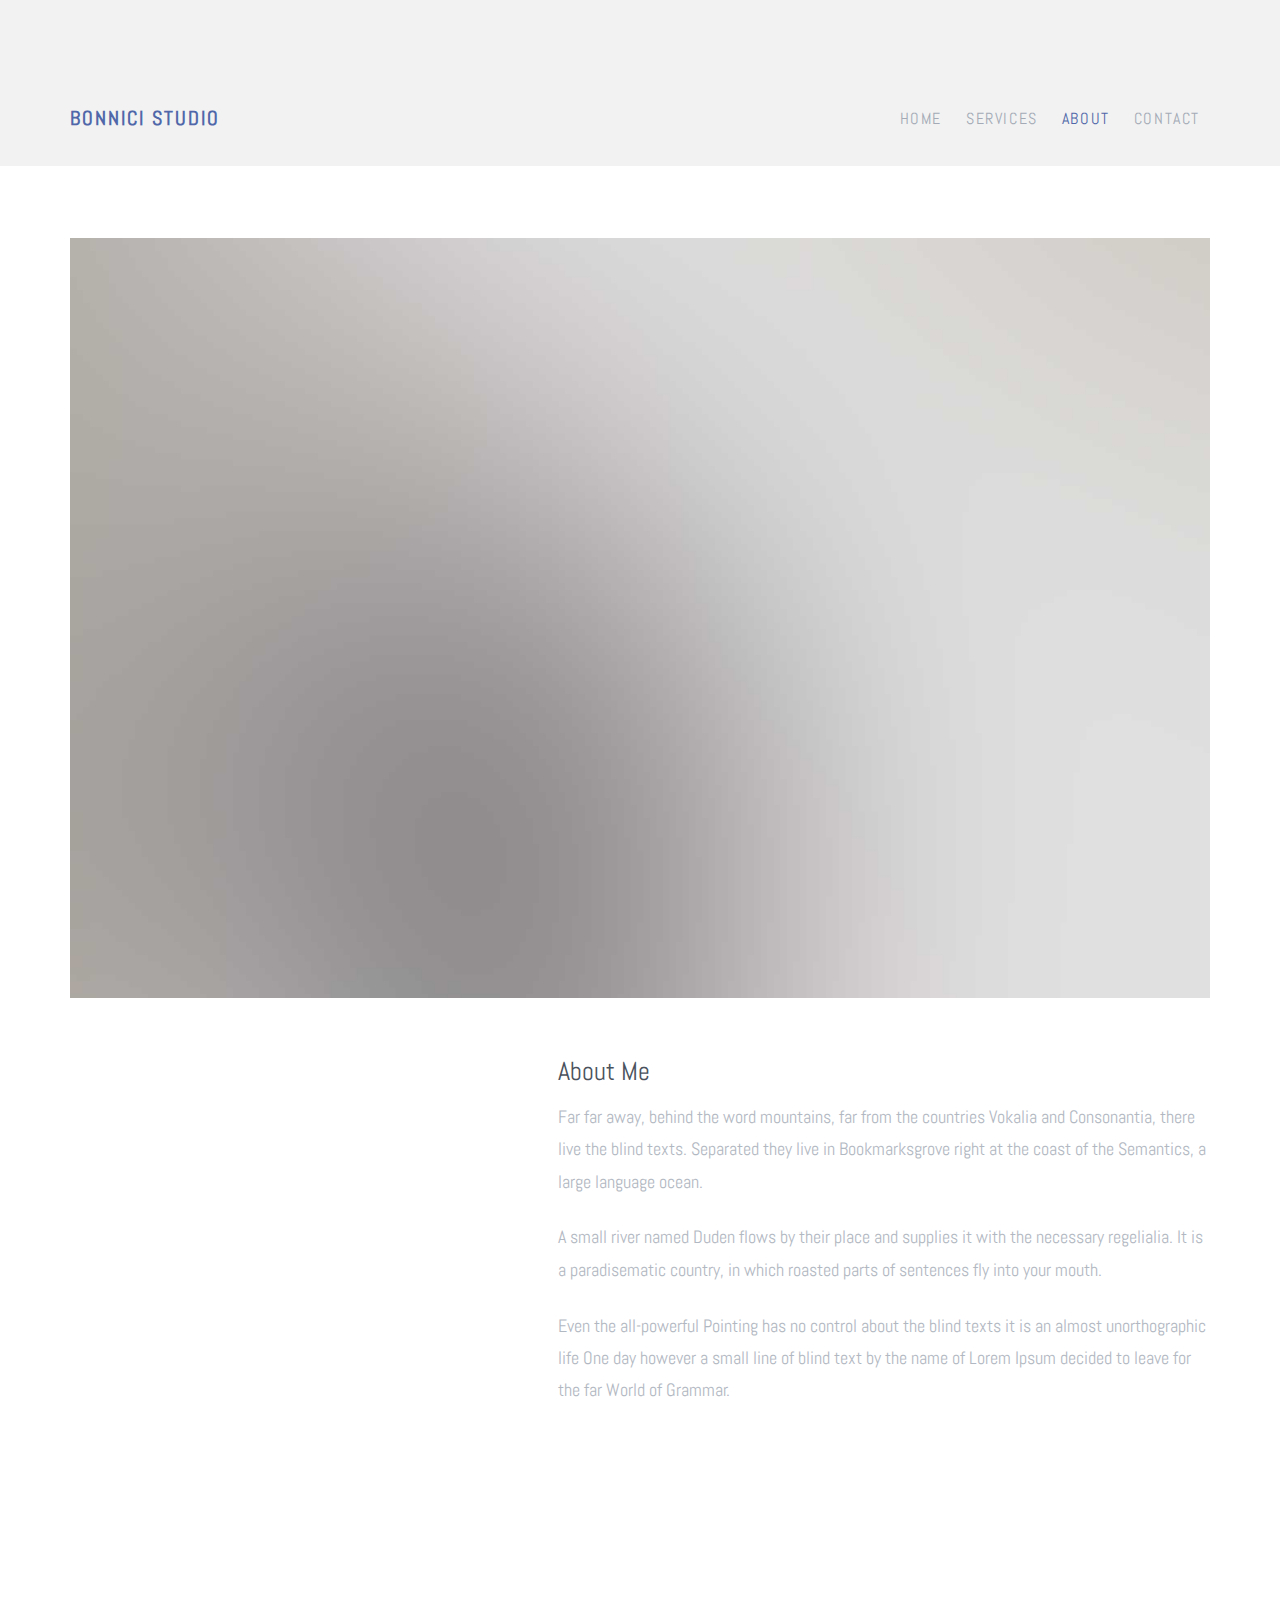
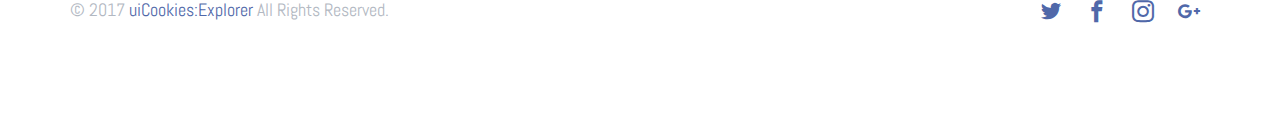
==== about.html @ a1212c3a "font" ====
<!DOCTYPE html>
<html lang="en">
  <head>
    <meta charset="utf-8">
    <meta name="viewport" content="width=device-width, initial-scale=1">
    <title>Bonnici Studio - About</title>
    <meta name="description" content="Graphic Design">
    <meta name="keywords" content="free website templates, free bootstrap themes, free template, free bootstrap, free website template">
    
    <link href="https://fonts.googleapis.com/css?family=Forum" rel="stylesheet">
    <link href="https://fonts.googleapis.com/css?family=Abel" rel="stylesheet">
    <link rel="stylesheet" href="css/styles-merged.css">
    <link rel="stylesheet" href="css/style.min.css">
    <link rel="stylesheet" href="css/custom.css">

    <!--[if lt IE 9]>
      <script src="js/vendor/html5shiv.min.js"></script>
      <script src="js/vendor/respond.min.js"></script>
    <![endif]-->
  </head>
  <body>

  <!-- START: header -->
  
  <div class="probootstrap-loader"></div>

  <header role="banner" class="probootstrap-header">
    <div class="container">
        <a href="index.html" class="probootstrap-logo">Bonnici Studio</span></a>
        
        <a href="#" class="probootstrap-burger-menu visible-xs" ><i>Menu</i></a>
        <div class="mobile-menu-overlay"></div>

        <nav role="navigation" class="probootstrap-nav hidden-xs">
          <ul class="probootstrap-main-nav">
            <li><a href="index.html">Home</a></li>
            <li><a href="services.html">Services</a></li>
            <li class="active"><a href="about.html">About</a></li>
            <li><a href="contact.html">Contact</a></li>
          </ul>
          <div class="extra-text visible-xs"> 
            <a href="#" class="probootstrap-burger-menu"><i>Menu</i></a>
            <h5>Address</h5>
            <p>Brisbane, Australia</p>
            <h5>Connect</h5>
            <ul class="social-buttons">
              <li><a href="#"><i class="icon-facebook2"></i></a></li>
              <li><a href="#"><i class="icon-instagram2"></i></a></li>
            </ul>
          </div>
        </nav>
    </div>
  </header>
  <!-- END: header -->

  <section class="probootstrap-section">
    <div class="container">
      <div class="row">
        <div class="col-md-12">
          <p><img src="img/img_8.jpg" class="img-responsive" alt="Free Bootstrap Template by uicookies.com"></p>
        </div>
      </div>
      <div class="row">
        <div class="col-md-7 col-md-push-5">
          <h2>About Me</h2>
          <p>Far far away, behind the word mountains, far from the countries Vokalia and Consonantia, there live the blind texts. Separated they live in Bookmarksgrove right at the coast of the Semantics, a large language ocean.</p>
          <p>A small river named Duden flows by their place and supplies it with the necessary regelialia. It is a paradisematic country, in which roasted parts of sentences fly into your mouth.</p>
          <p>Even the all-powerful Pointing has no control about the blind texts it is an almost unorthographic life One day however a small line of blind text by the name of Lorem Ipsum decided to leave for the far World of Grammar.</p>
        </div>
      </div>
    </div>
  </section>
  <!-- END section -->

  <footer class="probootstrap-footer" role="contentinfo">
    <div class="container">
      <div class="row">
        <div class="col-md-12">
          <p class="probootstrap-copyright">&copy; 2017 <a href="https://uicookies.com/">uiCookies:Explorer</a> All Rights Reserved.</p>
          <ul class="probootstrap-social">
            <li><a href="#"><i class="icon-twitter"></i></a></li>
            <li><a href="#"><i class="icon-facebook2"></i></a></li>
            <li><a href="#"><i class="icon-instagram2"></i></a></li>
            <li><a href="#"><i class="icon-google-plus"></i></a></li>
          </ul>
        </div>
      </div>
    </div>
  </footer>

  <div class="gototop js-top">
    <a href="#" class="js-gotop"><i class="icon-chevron-thin-up"></i></a>
  </div>
  

  <script src="js/scripts.min.js"></script>
  <script src="js/main.min.js"></script>
  <script src="js/custom.js"></script>
  </body>
</html>
---- css/style.min.css ----
/*!==============================
 * Theme Name: Explorer
 * Theme URL: https://probootstrap.com/explorer-free-photography-website-template-using-bootstrap
 * Version: 1.0
 * Author: ProBootstrap.com
 * Author URL: https://probootstrap.com
 * License: Released for free under the Creative Commons Attribution 3.0 license (probootstrap.com/license)
 */.probootstrap-logo,body{font-family:Abel,sans-serif}.btn,.probootstrap-footer-widget .heading,.probootstrap-logo,.probootstrap-main-nav li a{letter-spacing:.1em;text-transform:uppercase}@font-face{font-family:icomoon;src:url(../fonts/icomoon/icomoon.eot?1z9v6x);src:url(../fonts/icomoon/icomoon.eot?1z9v6x#iefix) format("embedded-opentype"),url(../fonts/icomoon/icomoon.ttf?1z9v6x) format("truetype"),url(../fonts/icomoon/icomoon.woff?1z9v6x) format("woff"),url(../fonts/icomoon/icomoon.svg?1z9v6x#icomoon) format("svg");font-weight:400;font-style:normal}html{overflow-x:hidden;font-size:1em}body{background:#fff;font-size:18px;line-height:1.8;font-weight:300;color:#b2b8c2}::selection{background:#5068A9;color:#fff}::-moz-selection{background:#5068A9;color:#fff}.page-title h1,.probootstrap-card .probootstrap-card-text .probootstrap-card-heading,.probootstrap-panel .panel .panel-title,.section-heading h2,.service .heading,.service.left-icon h3,h1,h2,h3,h4{margin:1.414em 0 .5em;line-height:1.2;font-weight:300;color:#4a525d}.page-title h1,h1{margin-top:0;font-size:1.602em}.section-heading h2,h2{font-size:1.424em}.probootstrap-card .probootstrap-card-text .probootstrap-card-heading,.service .heading,.service.left-icon h3,h3{font-size:1.266em}.probootstrap-panel .panel .panel-title,h4{font-size:1.125em}.font_small,small{font-size:.889em}figure,ol,p,ul{margin-bottom:1.3em}a{-webkit-transition:.3s all;transition:.3s all;color:#5068A9}a:focus,a:hover{color:#485d98;text-decoration:none!important}.probootstrap-header{padding-top:100px;padding-bottom:30px;width:100%;z-index:12;position:relative;background:#F2F2F2;top:0}.probootstrap-logo{float:left;color:#5068A9;padding-left:0;font-size:20px;display:block;font-weight:900}.probootstrap-logo:active,.probootstrap-logo:focus,.probootstrap-logo:hover{color:#5068A9}@media screen and (max-width:768px){.probootstrap-header{padding-top:30px;padding-bottom:30px}.probootstrap-logo{padding-left:0}}.probootstrap-nav{float:right;margin:2px 0 0}.probootstrap-mobile-menu-active .probootstrap-nav{text-align:left;position:fixed;display:block!important;overflow-y:auto;top:0;right:0;bottom:0;z-index:1100;height:100vh;width:300px;background:#000;padding:40px;-webkit-transition:.3s all ease-out;transition:.3s all ease-out;-webkit-transform:translateX(300px);transform:translateX(300px)}.probootstrap-mobile-menu-active .probootstrap-nav .extra-text{display:block;float:left;clear:both;margin-top:30px;font-size:16px;color:rgba(255,255,255,.5)}.probootstrap-mobile-menu-active .probootstrap-nav .extra-text .social-buttons{padding:0;margin:0 0 20px}.probootstrap-mobile-menu-active .probootstrap-nav .extra-text .social-buttons li{display:inline-block;zoom:1;padding:0;margin:0}.probootstrap-mobile-menu-active .probootstrap-nav .extra-text .social-buttons li a{color:#fff;padding:10px}.probootstrap-mobile-menu-active .probootstrap-nav .extra-text .social-buttons li:first-child a{padding-left:0}.probootstrap-mobile-menu-active .probootstrap-nav .extra-text h5{text-transform:uppercase;font-size:12px;font-weight:700;letter-spacing:.1em;color:#fff}.probootstrap-mobile-menu-active.show .probootstrap-nav{-webkit-transform:translateX(0);transform:translateX(0)}.probootstrap-main-nav{margin:0;padding:0}.probootstrap-mobile-menu-active .probootstrap-main-nav{float:left;margin-top:40px;width:100%}.probootstrap-main-nav li{margin:0;padding:0 10px;list-style:none;display:inline;font-size:16px}.probootstrap-mobile-menu-active .probootstrap-main-nav li{margin-bottom:10px;padding-left:0;padding-right:0;display:block}.probootstrap-main-nav li a{font-weight:400;padding:10px 0;color:#a4abb6}.probootstrap-main-nav li a:hover{color:#8791a0}.probootstrap-mobile-menu-active.show .probootstrap-main-nav li a{color:#5068A9}.probootstrap-mobile-menu-active .probootstrap-main-nav li a{margin-bottom:10px;padding:5px 0;display:block}.probootstrap-mobile-menu-active .probootstrap-main-nav li a:hover{color:#fff}.probootstrap-main-nav li.active a,.probootstrap-main-nav li.active a:hover{color:#5068A9}.probootstrap-header-social li a,.probootstrap-mobile-menu-active .probootstrap-main-nav li.active a{color:#fff}.mobile-menu-overlay{z-index:1099;position:fixed;top:0;bottom:0;left:0;right:0;width:100vw;height:100vh;background:rgba(0,0,0,.3);opacity:0;visibility:hidden;-webkit-transition:.3s all ease-out;transition:.3s all ease-out}.probootstrap-hover-overlay:before,.probootstrap-hover-overlay:hover:before,.probootstrap-mobile-menu-active.show .mobile-menu-overlay{opacity:1;visibility:visible}.probootstrap-header-social{position:absolute;top:34px;right:60px}.probootstrap-header-social li{display:inline;list-style:none;margin-left:5px}.probootstrap-right-nav{position:absolute;top:3px;right:0;margin:0;padding:0}.probootstrap-right-nav li{padding:0;margin:0;display:inline-block;zoom:1;list-style:none}.probootstrap-right-nav li a{padding:0 10px}.probootstrap-burger-menu{display:inline-block;width:18px;height:18px;cursor:pointer;text-decoration:none}.probootstrap-burger-menu i{position:relative;display:inline-block;width:18px;height:2px;color:#a4abb6;font:700 14px/.4 Helvetica,arial;text-transform:uppercase;text-indent:-55px;background:#a4abb6;-webkit-transition:all .2s ease-out;transition:all .2s ease-out}.probootstrap-burger-menu i::after,.probootstrap-burger-menu i::before{content:'';width:18px;height:2px;background:#a4abb6;position:absolute;left:0;-webkit-transition:all .2s ease-out;transition:all .2s ease-out}.probootstrap-burger-menu i::before{top:-7px}.probootstrap-burger-menu i::after{bottom:-7px}.probootstrap-burger-menu:hover i::before{top:-10px}.probootstrap-burger-menu:hover i::after{bottom:-10px}.probootstrap-burger-menu.active i{background:0 0}.probootstrap-burger-menu.active i::before{top:0;-webkit-transform:rotateZ(45deg);transform:rotateZ(45deg)}.probootstrap-burger-menu.active i::after{bottom:0;-webkit-transform:rotateZ(-45deg);transform:rotateZ(-45deg)}.probootstrap-mobile-menu-active.show .probootstrap-burger-menu i{color:#fff;background:#000}.probootstrap-mobile-menu-active.show .probootstrap-burger-menu i::after,.probootstrap-mobile-menu-active.show .probootstrap-burger-menu i::before{background:#fff}.probootstrap-burger-menu{position:absolute;top:30px;right:20px}.btn{border:none;border-radius:4px;-webkit-transition:.3s all ease-in;transition:.3s all ease-in;padding:10px 15px}.btn.btn-sm{font-size:13px;padding:5px 20px}.btn.btn-lg{line-height:1.5;padding-top:20px;padding-bottom:20px}.btn.btn-primary{border:2px solid #5068A9;background:#5068A9;color:#fff}.btn.btn-primary:active,.btn.btn-primary:focus,.btn.btn-primary:hover{background:#5f76b3;color:#fff;border:2px solid #5f76b3}.btn.btn-primary:active,.btn.btn-primary:focus{outline:0;border:2px solid #5f76b3}.btn.btn-ghost{background:0 0;border:2px solid #5068A9;color:#5068A9}.btn.btn-ghost:hover{background:#5068A9;color:#fff;border:2px solid #5068A9}.btn.btn-ghost:active,.btn.btn-ghost:focus{outline:0;background:0 0;color:#5068A9;border:2px solid #5068A9}.btn.btn-ghost.btn-ghost-white{background:0 0;border:2px solid #fff;color:#fff}.btn.btn-ghost.btn-ghost-white:hover{background:#fff;color:#5068A9}.btn.btn-ghost.btn-ghost-white:active,.btn.btn-ghost.btn-ghost-white:focus{outline:0;background:#fff;color:#5068A9;border:2px solid #fff}.btn.btn-black,.btn.btn-black:active,.btn.btn-black:focus,.btn.btn-black:hover{background:#000;border:1px solid #000;color:#fff}.btn.btn-black:active,.btn.btn-black:focus{outline:0}.probootstrap-section{padding:4em 0;position:relative;z-index:2}.probootstrap-section.probootstrap-section-sm{padding:3em 0}.probootstrap-section.probootstrap-border-top{border-top:1px solid rgba(0,0,0,.1)}.probootstrap-section.probootstrap-border-bottom{border-bottom:1px solid rgba(0,0,0,.1)}.probootstrap-section>.container.probootstrap-border-top{padding-top:50px;border-top:1px solid rgba(0,0,0,.1)}.probootstrap-cta,.probootstrap-footer{border-top:2px solid rgba(255,255,255,.1)}.probootstrap-section.probootstrap-section-colored,.probootstrap-section.probootstrap-section-dark{background:#ddf0f3;background:-webkit-gradient(linear,left top,right top,from(#ddf0f3),to(#5068a9));background:linear-gradient(to right,#ddf0f3 0,#5068a9 100%);filter:progid:DXImageTransform.Microsoft.gradient( startColorstr=$firstcolor, endColorstr=$secondcolor, GradientType=1 )}.probootstrap-section.probootstrap-section-colored .section-heading h2,.probootstrap-section.probootstrap-section-dark .section-heading h2{color:#fff}.probootstrap-section.probootstrap-section-colored .section-heading p,.probootstrap-section.probootstrap-section-dark .section-heading p{color:rgba(255,255,255,.6)}.probootstrap-section.probootstrap-section-colored .heading-with-icon,.probootstrap-section.probootstrap-section-colored .heading-with-icon i,.probootstrap-section.probootstrap-section-dark .heading-with-icon,.probootstrap-section.probootstrap-section-dark .heading-with-icon i{color:#5068A9}.probootstrap-section.probootstrap-section-colored p,.probootstrap-section.probootstrap-section-dark .section-heading h2,.probootstrap-section.probootstrap-section-dark p{color:#fff}.probootstrap-section.probootstrap-section-dark{background:#222;color:#fff}.probootstrap-section.probootstrap-section-dark .section-heading p,.probootstrap-section.probootstrap-section-dark p{color:rgba(255,255,255,.6)}.probootstrap-section.probootstrap-section-lighter{background:#f7f7f7}@media screen and (max-width:768px){.probootstrap-section{padding:3em 0}}.probootstrap-section.probootstrap-bg{background-size:cover;background-repeat:no-repeat;background-attachment:fixed;padding:8em 0}.probootstrap-section.probootstrap-bg:before{position:absolute;content:"";background:rgba(0,0,0,.6);top:0;left:0;right:0;bottom:0;z-index:-1}.probootstrap-section.probootstrap-bg .heading{margin-top:0;margin-bottom:10px;color:#fff;font-family:Abel,sans-serif;font-size:30px;line-height:30px}.probootstrap-cta :last-child,.probootstrap-panel .panel .panel-body :last-child{margin-bottom:0}.probootstrap-section.probootstrap-bg .sub-heading{font-size:20px;line-height:1.5;color:rgba(255,255,255,.7)}.probootstrap-section.probootstrap-bg .container{position:relative;z-index:2}.probootstrap-cta{border-bottom:2px solid rgba(255,255,255,.1);padding:50px 0;float:left;width:100%}.probootstrap-cta.border-bototm-none{border-bottom:none}.probootstrap-cta h2{margin-top:0;margin-bottom:0;text-transform:uppercase}.probootstrap-relative{position:relative}.probootstrap-owl-navigation{margin:0;padding:0}.probootstrap-owl-navigation.absolute{position:absolute;top:2px}@media screen and (max-width:768px){.probootstrap-owl-navigation.absolute{position:relative;margin-bottom:40px}}.probootstrap-owl-navigation.absolute.right{right:10px}.probootstrap-owl-navigation.absolute.left{left:0}.probootstrap-owl-navigation li{display:inline-block;list-style:none;margin:0;padding:0}.probootstrap-owl-navigation li a{font-size:30px;padding:0;color:#ccc}.probootstrap-owl-navigation li a:hover{color:#333}.probootstrap-footer{padding:5em 0}.probootstrap-footer .probootstrap-copyright{float:left}@media screen and (max-width:768px){.probootstrap-footer{padding:3em 0}.probootstrap-footer .probootstrap-copyright{float:none}}.probootstrap-footer .probootstrap-social{float:right}@media screen and (max-width:768px){.probootstrap-footer .probootstrap-social{float:none}}.probootstrap-footer-widget{float:left;width:100%;margin-bottom:30px}.probootstrap-footer-widget .heading{font-size:14px;margin-bottom:30px;font-weight:400}.probootstrap-footer-widget.right{text-align:right}.probootstrap-link-wrap{padding-left:40px}@media screen and (max-width:970px){.probootstrap-link-wrap{padding-left:0}}.stack-link{padding:0;margin:0;display:block}.stack-link li{list-style:none;padding:0;margin:0 0 10px}.stack-link small{font-size:12px;color:rgba(255,255,255,.2)}.stack-link a:hover small{color:#fff}.section-heading{margin-bottom:50px}.section-heading h2{font-weight:300;text-transform:uppercase;font-family:Abel,sans-serif}.lead{font-size:1.125em;line-height:1.65}.img-bg{background-size:cover;background-position:center center;background-repeat:no-repeat;height:500px;margin-bottom:16px;display:block}@media screen and (max-width:1200px){.img-bg{height:350px}}.img-bg .probootstrap-photo-details{text-align:left;bottom:20px;left:20px;position:absolute}.img-bg .probootstrap-photo-details h2,.img-bg .probootstrap-photo-details p{color:#fff;position:relative}.img-bg .probootstrap-photo-details h2{margin:0;-webkit-transition:.3s all ease;transition:.3s all ease}.img-bg .probootstrap-photo-details p{margin:0;padding:0;color:rgba(255,255,255,.5);-webkit-transition:.3s all ease;transition:.3s all ease}.img-bg:hover h2,.img-bg:hover p{margin-left:10px}figure{margin-bottom:30px}figure figcaption{margin-top:20px;display:block;color:rgba(255,255,255,.3);font-size:14px;font-style:italic;-webkit-transition:.3s all ease;transition:.3s all ease}figure:focus figcaption,figure:hover figcaption{color:rgba(255,255,255,.9)}.img-border{border:2px solid rgba(255,255,255,.1);padding:10px}.probootstrap-panel .panel{background:0 0;border:none;margin-bottom:0!important;margin-top:0!important}.probootstrap-panel .panel .panel-title{margin:0!important;padding:0!important}.probootstrap-panel .panel .panel-heading{background:0 0;border-bottom:2px solid rgba(255,255,255,.1)}.probootstrap-panel .panel .panel-heading a{padding-top:10px!important;padding-bottom:15px!important;display:block;color:rgba(255,255,255,.5);position:relative}.probootstrap-panel .panel .panel-heading a:after,.probootstrap-panel .panel .panel-heading a[aria-expanded=true]:after{font-family:icomoon;font-weight:400;text-transform:none;line-height:1;position:absolute;top:50%;right:0;speak:none;font-style:normal;font-variant:normal;-webkit-font-smoothing:antialiased;-moz-osx-font-smoothing:grayscale}.probootstrap-panel .panel .panel-heading a:after{content:"\e9f7";-webkit-transform:translateY(-50%);transform:translateY(-50%)}.probootstrap-panel .panel .panel-heading a:hover{color:#fff}.probootstrap-panel .panel .panel-heading a[aria-expanded=true]{color:#5068A9}.probootstrap-panel .panel .panel-heading a[aria-expanded=true]:after{content:"\e9e3";-webkit-transform:translateY(-50%);transform:translateY(-50%)}.probootstrap-panel .panel .panel-body{border:none!important}.probootstrap-video{position:relative}.probootstrap-video .probootstrap-video-play{position:absolute;top:0;left:0;right:0;bottom:0;z-index:10}.probootstrap-video .probootstrap-video-play i{position:absolute;top:50%;left:50%;font-size:40px;color:rgba(255,255,255,.4);-webkit-transform:translateX(-50%) translateY(-50%);transform:translateX(-50%) translateY(-50%);-webkit-transition:.3s all ease;transition:.3s all ease}.probootstrap-card.probootstrap-listing .probootstrap-card-media,.slides-text{position:relative}.probootstrap-video .probootstrap-video-play:hover i{color:#fff}.probootstrap-video .probootstrap-video-play:active,.probootstrap-video .probootstrap-video-play:focus{outline:0}.slides-text{z-index:99;padding-top:350px;max-width:600px;margin:0 auto}.slides-text h2{font-weight:100;font-size:50px;color:#fff;text-transform:uppercase}@media screen and (max-width:768px){.probootstrap-footer-widget.right{text-align:left}.slides-text h2{font-size:30px}}.slides-text p{font-size:18px}@media screen and (max-width:768px){.slides-text p{font-size:16px}.slides-text{padding-top:150px}}.probootstrap-card{margin-bottom:30px;float:left;width:100%}.probootstrap-card .probootstrap-card-media.icon{font-size:30px}.probootstrap-card .probootstrap-card-media.svg-sm .svg{height:80px;margin-bottom:0}.probootstrap-card .probootstrap-card-media.colored .svg{fill:#5068A9}.probootstrap-card .probootstrap-card-text{padding:20px}.probootstrap-card .probootstrap-card-text .probootstrap-card-heading{margin-top:0;margin-bottom:20px}.probootstrap-card .probootstrap-card-text p:last-child{margin-bottom:0}.probootstrap-card.probootstrap-listing{margin-bottom:20px;background:#fff;float:left;width:100%;-webkit-transition:.3s all ease-in-out;transition:.3s all ease-in-out;position:relative;top:0}.probootstrap-card.probootstrap-listing .probootstrap-card-media .probootstrap-love{width:40px;height:40px;line-height:40px;border-radius:50%;text-align:center;position:absolute;bottom:-20px;right:15px;background:#fff;-webkit-transition:.3s all ease-in;transition:.3s all ease-in;display:inline-block;zoom:1;-webkit-box-shadow:0 6px 8px -6px rgba(0,0,0,.1);box-shadow:0 6px 8px -6px rgba(0,0,0,.1)}.probootstrap-card.probootstrap-listing .probootstrap-card-media .probootstrap-love:focus,.probootstrap-card.probootstrap-listing .probootstrap-card-media .probootstrap-love:hover{-webkit-box-shadow:0 2px 8px -6px rgba(0,0,0,.7);box-shadow:0 2px 8px -6px rgba(0,0,0,.7);background:#5068A9;color:#fff}.probootstrap-card.probootstrap-listing .probootstrap-card-media .probootstrap-love.active{-webkit-box-shadow:0 6px 8px -6px rgba(0,0,0,.1);box-shadow:0 6px 8px -6px rgba(0,0,0,.1);background:#5068A9;color:#fff}.probootstrap-card.probootstrap-listing .probootstrap-card-text .probootstrap-listing-location{display:table;margin-bottom:20px}.probootstrap-card.probootstrap-listing .probootstrap-card-text .probootstrap-listing-location i,.probootstrap-card.probootstrap-listing .probootstrap-card-text .probootstrap-listing-location span{display:table-cell;vertical-align:top}.probootstrap-card.probootstrap-listing .probootstrap-card-text .probootstrap-listing-location i{position:relative;top:2px;width:25px}.probootstrap-card.probootstrap-listing .probootstrap-card-text .probootstrap-listing-location span{font-weight:400;font-size:14px;color:#bdbdbd}.probootstrap-card.probootstrap-listing .probootstrap-card-text .probootstrap-listing-category{margin-bottom:5px}.probootstrap-card.probootstrap-listing .probootstrap-card-text .probootstrap-listing-category span{display:inline-block;zoom:1;padding:2px 10px;border-radius:4px;color:#fff;text-transform:uppercase;font-size:10px}.probootstrap-card.probootstrap-listing .probootstrap-card-text .probootstrap-listing-category.for-sale span{background:#22EAAA}.probootstrap-card.probootstrap-listing .probootstrap-card-text .probootstrap-listing-category.for-rent span{background:#EE5A5A}.probootstrap-card.probootstrap-listing .probootstrap-card-text .probootstrap-listing-price{font-size:16px;color:#bdbdbd}.probootstrap-card.probootstrap-listing .probootstrap-card-text .probootstrap-listing-price strong{font-size:30px;font-weight:300;color:#5068A9}.probootstrap-card.probootstrap-listing .probootstrap-card-extra{float:left;background:#fff;width:100%;border-top:1px solid #f0f0f0}.probootstrap-card.probootstrap-listing .probootstrap-card-extra ul{padding:0 20px;margin:0}.probootstrap-card.probootstrap-listing .probootstrap-card-extra ul li{width:25%;float:left;padding:10px 0;margin:0;list-style:none;font-size:12px;color:#000}.probootstrap-card.probootstrap-listing .probootstrap-card-extra ul li span{display:block;color:#bdbdbd}.probootstrap-card.probootstrap-listing:focus,.probootstrap-card.probootstrap-listing:hover{top:-20px;-webkit-box-shadow:0 6px 68px -6px rgba(0,0,0,.2);box-shadow:0 6px 68px -6px rgba(0,0,0,.2)}.probootstrap-card.probootstrap-person{margin-bottom:30px;padding:15px;border:2px solid rgba(255,255,255,.1)}.probootstrap-card.probootstrap-person h2{color:#fff!important}.probootstrap-card.probootstrap-person .probootstrap-card-media{padding-top:30px}.probootstrap-card.probootstrap-person .probootstrap-card-media img{height:200px;margin:0 auto;border-radius:50%}.probootstrap-card.probootstrap-person small{color:rgba(255,255,255,.3);font-weight:400}.page-title{margin-top:120px;margin-bottom:50px;text-align:left;float:left;width:100%}.page-title h1{text-transform:uppercase;color:#fff;font-weight:300}.probootstrap-home-search{padding:30px;background:rgba(0,0,0,.85);margin-top:300px;color:#fff;text-align:center;float:left;width:100%;border-radius:4px;-webkit-box-shadow:0 6px 68px -6px rgba(0,0,0,.7);box-shadow:0 6px 68px -6px rgba(0,0,0,.7)}@media screen and (max-width:768px){.probootstrap-card.probootstrap-listing:focus,.probootstrap-card.probootstrap-listing:hover{top:0}.probootstrap-home-search{margin-top:100px}}.probootstrap-home-search form{float:left;width:100%;margin-bottom:20px}.probootstrap-home-search a{color:rgba(255,255,255,.7);text-decoration:underline}.probootstrap-home-search a:hover{color:#fff}.probootstrap-home-search .heading{font-size:24px;color:#fff;margin-top:0;margin-bottom:10px;font-weight:300}.probootstrap-home-search .probootstrap-field-group .probootstrap-fields{width:calc(100% - 200px);text-align:left;float:left}@media screen and (max-width:768px){.probootstrap-home-search .probootstrap-field-group .probootstrap-fields{width:100%}}.probootstrap-home-search .probootstrap-field-group .probootstrap-fields input,.probootstrap-home-search .probootstrap-field-group .probootstrap-fields select{border-radius:0;-webkit-appearance:none;-moz-appearance:none;appearance:none;height:50px;font-size:16px;-webkit-box-shadow:none;box-shadow:none;border:none;width:100%}.probootstrap-home-search .probootstrap-field-group .probootstrap-fields input:active,.probootstrap-home-search .probootstrap-field-group .probootstrap-fields input:focus,.probootstrap-home-search .probootstrap-field-group .probootstrap-fields select:active,.probootstrap-home-search .probootstrap-field-group .probootstrap-fields select:focus{-webkit-box-shadow:none;box-shadow:none;outline:0!important}.probootstrap-home-search .probootstrap-field-group .probootstrap-fields .search-category,.probootstrap-home-search .probootstrap-field-group .probootstrap-fields .search-field{position:relative}.probootstrap-home-search .probootstrap-field-group .probootstrap-fields .search-category i,.probootstrap-home-search .probootstrap-field-group .probootstrap-fields .search-field i{position:absolute;color:rgba(0,0,0,.3);top:50%;-webkit-transform:translateY(-50%);transform:translateY(-50%)}.probootstrap-home-search .probootstrap-field-group .probootstrap-fields .search-field{float:left;width:60%}@media screen and (max-width:768px){.probootstrap-home-search .probootstrap-field-group .probootstrap-fields .search-field{width:100%;border-bottom:1px solid #f1f1f1}}.probootstrap-home-search .probootstrap-field-group .probootstrap-fields .search-field i{left:10px}.probootstrap-home-search .probootstrap-field-group .probootstrap-fields .search-field input{padding-left:40px}.probootstrap-home-search .probootstrap-field-group .probootstrap-fields .search-category{width:40%;float:left;position:relative}@media screen and (max-width:768px){.probootstrap-home-search .probootstrap-field-group .probootstrap-fields .search-category{width:100%}}.probootstrap-home-search .probootstrap-field-group .probootstrap-fields .search-category i{right:10px}.probootstrap-home-search .probootstrap-field-group .probootstrap-fields .search-category:before{content:"";position:absolute;top:7px;bottom:7px;left:0;width:1px;background:rgba(0,0,0,.1)}#map,.probootstrap-cart a,.t2{position:relative}.probootstrap-home-search .probootstrap-field-group .btn{border-radius:0;height:50px;width:200px;float:right;padding:0}.t2{top:2px}.image-popup{margin-bottom:30px;float:left;width:100%}#map{width:100%;height:500px}@media screen and (max-width:768px){.probootstrap-home-search .probootstrap-field-group .btn{width:100%}#map{height:200px}}.probootstrap-cart a .number{letter-spacing:0;position:absolute;top:0;left:10px;display:inline-block;width:25px;font-size:12px;height:25px;margin-top:-5px;line-height:25px;text-align:center;border-radius:50%;background:#5068A9;color:#fff}.media-item,.product-item{-webkit-box-shadow:0 6px 68px -6px rgba(0,0,0,.09);box-shadow:0 6px 68px -6px rgba(0,0,0,.09);background:#fff;margin-bottom:30px;border-radius:7px;overflow:hidden}.media-item .text p:last-child,.media-item figure,.product-item .text p:last-child,.product-item figure{margin-bottom:0}.media-item .text,.product-item .text{padding:20px}.media-item .text .heading,.product-item .text .heading{font-size:20px;margin-top:0;line-height:1.4}.probootstrap-half{display:-webkit-box;display:-ms-flexbox;display:flex;-ms-flex-wrap:wrap;flex-wrap:wrap}.probootstrap-half .image-wrap,.probootstrap-half .text{width:50%}.probootstrap-half .image-wrap{overflow:hidden}@media screen and (max-width:1000px){.probootstrap-half .image-wrap,.probootstrap-half .text{width:100%}.probootstrap-half .image-wrap{height:400px;width:100%}}.probootstrap-half .image{width:100%;height:100%;background-size:cover;background-position:center center;background-repeat:no-repeat;-webkit-transition:.8s all ease-in-out;transition:.8s all ease-in-out;background-color:#5068A9}.probootstrap-half .text{padding:100px;background:#222}.probootstrap-half .text .subtitle{color:rgba(255,255,255,.2)}.probootstrap-card .probootstrap-card-text .probootstrap-half .text .probootstrap-card-heading,.probootstrap-half .text .probootstrap-card .probootstrap-card-text .probootstrap-card-heading,.probootstrap-half .text .probootstrap-panel .panel .panel-title,.probootstrap-half .text .service .heading,.probootstrap-half .text h2,.probootstrap-half .text h3,.probootstrap-half .text h4,.probootstrap-half .text h5,.probootstrap-panel .panel .probootstrap-half .text .panel-title,.service .probootstrap-half .text .heading{color:#fff}.probootstrap-card .probootstrap-card-text .probootstrap-half .text .probootstrap-card-heading,.probootstrap-half .text .probootstrap-card .probootstrap-card-text .probootstrap-card-heading,.probootstrap-half .text .service .heading,.probootstrap-half .text h3,.service .probootstrap-half .text .heading{line-height:30px;font-size:30px;margin-bottom:30px}@media screen and (max-width:768px){.probootstrap-card .probootstrap-card-text .probootstrap-half .text .probootstrap-card-heading,.probootstrap-half .text .probootstrap-card .probootstrap-card-text .probootstrap-card-heading,.probootstrap-half .text .service .heading,.probootstrap-half .text h3,.service .probootstrap-half .text .heading{font-size:24px;line-height:24px}}.probootstrap-half .text p{color:rgba(255,255,255,.5);line-height:1.5}.probootstrap-half.reverse{position:relative}.probootstrap-half.reverse .image-wrap{position:absolute;right:0;top:0;height:100%}@media screen and (max-width:1000px){.probootstrap-half .text{width:100%;padding:30px 15px;float:left}.probootstrap-half.reverse .image-wrap{position:relative;height:400px}}.probootstrap-half .btn-ghost-white{border-color:rgba(255,255,255,.2)!important}.probootstrap-half .btn-ghost-white:active,.probootstrap-half .btn-ghost-white:focus,.probootstrap-half .btn-ghost-white:hover{background:0 0!important;color:#fff!important;border-color:#5068a9!important}.probootstrap-half .service-item{position:relative;width:100%;float:left;margin-bottom:30px}.probootstrap-half .service-item .number{font-weight:700;font-size:100px;left:0;margin-left:-50px;top:0;color:rgba(255,255,255,.05);z-index:1;line-height:100px;position:absolute}.probootstrap-lg-service{margin-bottom:160px}.probootstrap-lg-service .icon{text-align:center}@media screen and (max-width:992px){.probootstrap-lg-service,.probootstrap-lg-service .icon{margin-bottom:40px}}.probootstrap-lg-service .icon i{font-size:200px;color:#5068A9}.probootstrap-hover-overlay{position:relative;display:block;overflow:hidden;-webkit-transition:.7s all ease-out;transition:.7s all ease-out;margin-bottom:10px}.probootstrap-hover-overlay img{position:relative;z-index:1;-webkit-transition:.3s all ease-out;transition:.3s all ease-out}.probootstrap-hover-overlay:before{-webkit-transition:.3s all ease-out;transition:.3s all ease-out;content:"";top:0;left:0;right:0;bottom:0;position:absolute;background:rgba(0,0,0,.5);z-index:2}.probootstrap-hover-overlay .probootstrap-text-overlay{text-align:center;position:absolute;z-index:20;left:50%;top:50%;-webkit-transition:.4s all ease-out;transition:.4s all ease-out;opacity:1;visibility:visible;-webkit-transform:translateX(-50%) translateY(-50%);transform:translateX(-50%) translateY(-50%)}.probootstrap-card .probootstrap-card-text .probootstrap-hover-overlay .probootstrap-text-overlay .probootstrap-card-heading,.probootstrap-hover-overlay .probootstrap-text-overlay .probootstrap-card .probootstrap-card-text .probootstrap-card-heading,.probootstrap-hover-overlay .probootstrap-text-overlay .service .heading,.probootstrap-hover-overlay .probootstrap-text-overlay h3,.service .probootstrap-hover-overlay .probootstrap-text-overlay .heading{color:#fff;margin-bottom:0;margin-top:0}.probootstrap-hover-overlay .probootstrap-text-overlay p{color:rgba(255,255,255,.8);font-size:12px}.probootstrap-hover-overlay .probootstrap-text-overlay p:last-child{margin-bottom:0}.probootstrap-hover-overlay:hover img{-webkit-transform:scale(1.1);transform:scale(1.1)}.probootstrap-block-image{margin-bottom:40px;float:left;width:100%}.probootstrap-block-image figure{width:200px;margin:0 auto}.probootstrap-block-image figure img{max-width:100%;border-radius:50%}.probootstrap-block-image .probootstrap-panel .panel .panel-title,.probootstrap-block-image h4,.probootstrap-panel .panel .probootstrap-block-image .panel-title{font-size:20px;text-transform:uppercase}.probootstrap-social{padding:0;margin:0}.probootstrap-social li{display:inline;padding:0;margin:0;list-style:none}.probootstrap-social li a{padding:10px;font-size:22px}.probootstrap-social li a:hover{text-decoration:none!important}.probootstrap-social li:first-child>a{padding-left:0}.service{margin-bottom:30px;float:left;width:100%;padding:20px;border-radius:0}.service .icon{position:relative;display:block;margin:0 auto;text-align:center}.service .icon i{position:absolute;top:50%;left:50%;-webkit-transform:translateX(-50%) translateY(-50%);transform:translateX(-50%) translateY(-50%);font-size:30px;color:#5068A9}.service p:last-child{margin-bottom:0}.service.left-icon{padding:0;border:none;margin-bottom:50px!important;display:table}.service.left-icon .icon,.service.left-icon .text{display:table-cell;vertical-align:top!important}.service.left-icon .icon{height:10px!important;width:90px;position:relative;top:0;border:none}.service.left-icon .icon i{font-size:40px;position:absolute;top:20px}.service.left-icon .text{display:table-cell}.probootstrap-card .probootstrap-card-text .service.left-icon .probootstrap-card-heading,.service.left-icon .heading,.service.left-icon .probootstrap-card .probootstrap-card-text .probootstrap-card-heading,.service.left-icon h3{margin-top:0;margin-bottom:10px}.service.left-icon p:last-child{margin-bottom:0}.service.hover_service{-webkit-transition:.3s all;transition:.3s all}.service.hover_service:focus,.service.hover_service:hover{-webkit-box-shadow:0 2px 20px 0 rgba(0,0,0,.1);box-shadow:0 2px 20px 0 rgba(0,0,0,.1);border:1px solid transparent}.probootstrap-form{margin-bottom:50px}.probootstrap-form .form-note-link{font-weight:400}.probootstrap-form .form-note-link a,.probootstrap-form .form-note-link a:active,.probootstrap-form .form-note-link a:focus,.probootstrap-form .form-note-link a:hover{color:rgba(255,255,255,.4)}.probootstrap-form label{font-weight:400;font-size:14px;text-transform:uppercase}.probootstrap-form .form-control{height:46px;-webkit-box-shadow:none;box-shadow:none;font-size:18px;-webkit-appearance:none;-moz-appearance:none;appearance:none;border-radius:4px;border:2px solid #C0C5CD;background:0 0;-webkit-transition:.3s all ease-out;transition:.3s all ease-out}.probootstrap-form .form-control:active,.probootstrap-form .form-control:focus{-webkit-box-shadow:none;box-shadow:none;border-color:#5068A9}.probootstrap-form textarea.form-control{height:inherit;resize:vertical}.probootstrap-animate{opacity:0;visibility:hidden}.probootstrap-contact-info,.with-icon{padding:0;margin:0 0 30px}.probootstrap-contact-info li,.with-icon li{padding:0;margin:20px 0 15px;list-style:none;line-height:24px;display:table}.probootstrap-contact-info li>i,.probootstrap-contact-info li>span,.with-icon li>i,.with-icon li>span{vertical-align:top;display:table-cell}.probootstrap-contact-info li>i,.with-icon li>i{font-size:20px;position:relative;top:4px;width:30px}.with-icon li i{top:4px;font-size:15px}.with-icon.colored i{color:#5068A9}.probootstrap-section-heading .sub-heading{font-size:14px;text-transform:uppercase;letter-spacing:.2em;margin-top:0}.probootstrap-section-heading .heading{margin-top:0}.row.heading h2{font-size:28px}.flexslider,.flexslider .slides>li,.flexslider2,.flexslider2 .slides>li,.slider-height{height:800px;overflow:hidden}@media screen and (max-width:480px){.flexslider,.flexslider .slides>li,.flexslider2,.flexslider2 .slides>li,.slider-height{height:inherit;height:500px}.flexslider .flex-direction-nav,.flexslider2 .flex-direction-nav{display:none}}.flexslider,.flexslider2{position:relative;z-index:2;background:0 0;border:none;margin:0;border-radius:0;color:rgba(255,255,255,.7)}.flexslider .overlay,.flexslider2 .overlay{position:absolute;top:0;left:0;bottom:0;right:0;z-index:3;background:rgba(0,0,0,.5)}.flexslider.page-inner,.flexslider.page-inner .slides>li,.flexslider2.page-inner,.flexslider2.page-inner .slides>li{height:400px}.flexslider .btn,.flexslider2 .btn{padding:15px 30px}.flexslider .probootstrap-heading,.flexslider2 .probootstrap-heading{color:#fff;font-weight:300;font-size:170px;line-height:60px;font-family:Abel,sans-serif;text-transform:uppercase}@media screen and (max-width:768px){.flexslider .probootstrap-heading,.flexslider2 .probootstrap-heading{font-size:90px;line-height:70px}}.flexslider .probootstrap-heading a,.flexslider2 .probootstrap-heading a{color:rgba(255,255,255,.8);border-bottom:2px solid rgba(255,255,255,.2)}.flexslider .probootstrap-heading a:hover,.flexslider2 .probootstrap-heading a:hover{border-bottom:2px solid #fff}.flexslider .probootstrap-sub-wrap,.flexslider2 .probootstrap-sub-wrap{max-width:600px;text-align:left;font-size:20px;line-height:1.5}.flexslider .probootstrap-sub-wrap a,.flexslider2 .probootstrap-sub-wrap a{color:rgba(255,255,255,.8);border-bottom:2px solid rgba(255,255,255,.2)}.flexslider .probootstrap-sub-wrap a:hover,.flexslider2 .probootstrap-sub-wrap a:hover{border-bottom:2px solid #fff}.flexslider .text-center .probootstrap-sub-wrap,.flexslider2 .text-center .probootstrap-sub-wrap{margin:0 auto;text-align:center}.flexslider .slides>li,.flexslider2 .slides>li{background-size:cover;background-position:center center;background-repeat:none}.flexslider .slides>li.overlay:before,.flexslider2 .slides>li.overlay:before{content:"";background:rgba(255,255,255,.5);position:absolute;top:0;left:0;right:0;bottom:0}.flexslider .slides>li.overlay2:before,.flexslider2 .slides>li.overlay2:before{content:"";background:rgba(0,0,0,.8);position:absolute;top:0;left:0;right:0;bottom:0}.flexslider .flex-control-paging,.flexslider2 .flex-control-paging{position:absolute;bottom:30px;z-index:20}.flexslider .flex-direction-nav a,.flexslider2 .flex-direction-nav a{text-decoration:none;display:block;width:30px;height:30px;position:absolute;top:50%;-webkit-transform:translateY(-50%);transform:translateY(-50%);z-index:50;overflow:hidden;opacity:0;cursor:pointer;-webkit-transition:all .3s ease-in-out;transition:all .3s ease-in-out;border:2px solid rgba(255,255,255,.9);border-radius:50%;padding:30px}.flexslider .flex-direction-nav a:active,.flexslider .flex-direction-nav a:focus,.flexslider .flex-direction-nav a:hover,.flexslider2 .flex-direction-nav a:active,.flexslider2 .flex-direction-nav a:focus,.flexslider2 .flex-direction-nav a:hover{outline:0}.flexslider .flex-direction-nav a:before,.flexslider2 .flex-direction-nav a:before{font-family:icomoon;speak:none;font-style:normal;font-weight:400;font-variant:normal;text-transform:none;line-height:1;-webkit-font-smoothing:antialiased;-moz-osx-font-smoothing:grayscale;position:absolute;content:"\e929";-webkit-transition:.3s all;transition:.3s all;font-size:30px;display:inline-block;color:#fff;left:50%;top:50%;-webkit-transform:translate(-50%,-50%);transform:translate(-50%,-50%)}.flexslider .flex-direction-nav a.flex-next:before,.flexslider2 .flex-direction-nav a.flex-next:before{content:"\e92a";left:50%;top:50%;-webkit-transform:translate(-50%,-50%);transform:translate(-50%,-50%)}.flex-direction-nav .flex-prev{left:50px}.flex-direction-nav .flex-next{right:50px;text-align:right}.flexslider:hover .flex-direction-nav .flex-prev{opacity:.7;left:60px}.flexslider:hover .flex-direction-nav .flex-next:hover,.flexslider:hover .flex-direction-nav .flex-prev:hover{opacity:1;background:rgba(255,255,255,.3)}.flexslider:hover .flex-direction-nav .flex-next{opacity:.7;right:60px}.gototop,.owl-carousel .owl-controls .owl-nav .owl-next,.owl-carousel-posts .owl-controls .owl-nav .owl-next{right:20px}.flex-control-paging li a{width:10px;height:10px;display:block;background:rgba(255,255,255,.2);cursor:pointer;text-indent:-9999px;-webkit-box-shadow:none;-o-box-shadow:none;box-shadow:none;border-radius:50%;-webkit-transition:.3s all;transition:.3s all;border:2px solid transparent}.flex-control-paging li a:hover{background:#333;background:rgba(255,255,255,.8)}.flex-control-paging li a.flex-active{background:0 0;cursor:default;border:2px solid #fff}.owl-carousel{margin-bottom:100px}.owl-carousel.border-rounded .item{border:1px solid rgba(0,0,0,.1);border-radius:4px;overflow:hidden}.owl-carousel .owl-controls,.owl-carousel-posts .owl-controls{margin-top:0}.owl-carousel .owl-controls .owl-nav .owl-next,.owl-carousel .owl-controls .owl-nav .owl-prev,.owl-carousel-posts .owl-controls .owl-nav .owl-next,.owl-carousel-posts .owl-controls .owl-nav .owl-prev{top:50%;-webkit-transform:translateY(-50%);transform:translateY(-50%);z-index:9999;position:absolute;-webkit-transition:.2s all;transition:.2s all}.owl-carousel-posts .owl-controls .owl-nav .owl-next,.owl-carousel-posts .owl-controls .owl-nav .owl-prev{top:24%}.owl-carousel .owl-controls .owl-nav .owl-prev,.owl-carousel-posts .owl-controls .owl-nav .owl-prev{left:20px}.owl-carousel-fullwidth .owl-controls .owl-nav .owl-next i,.owl-carousel-fullwidth .owl-controls .owl-nav .owl-next:hover i,.owl-carousel-fullwidth .owl-controls .owl-nav .owl-prev i,.owl-carousel-fullwidth .owl-controls .owl-nav .owl-prev:hover i,.owl-carousel-posts .owl-controls .owl-nav .owl-next i,.owl-carousel-posts .owl-controls .owl-nav .owl-next:hover i,.owl-carousel-posts .owl-controls .owl-nav .owl-prev i,.owl-carousel-posts .owl-controls .owl-nav .owl-prev:hover i{color:#000}.owl-carousel-fullwidth.fh5co-light-arrow .owl-controls .owl-nav .owl-next i,.owl-carousel-fullwidth.fh5co-light-arrow .owl-controls .owl-nav .owl-next:hover i,.owl-carousel-fullwidth.fh5co-light-arrow .owl-controls .owl-nav .owl-prev i,.owl-carousel-fullwidth.fh5co-light-arrow .owl-controls .owl-nav .owl-prev:hover i{color:#fff}@media screen and (max-width:768px){.owl-theme .owl-controls .owl-nav{display:none}}.owl-theme .owl-controls .owl-nav [class*=owl-]{background:0 0!important}.owl-theme .owl-controls .owl-nav [class*=owl-] i{font-size:24px;background:rgba(0,0,0,.7)!important;padding:12px;-webkit-transition:.5s all;transition:.5s all}.owl-theme .owl-controls .owl-nav [class*=owl-]:focus i,.owl-theme .owl-controls .owl-nav [class*=owl-]:hover i{background:rgba(0,0,0,.7)!important}.owl-theme .owl-dots{position:absolute;bottom:-30px;width:100%;text-align:center}.owl-carousel-fullwidth.owl-theme .owl-dots,.owl-work.owl-theme .owl-dots{bottom:-30px;margin-bottom:-2.5em}.owl-theme .owl-dots .owl-dot span{width:8px;height:8px;background:rgba(0,0,0,.2);-webkit-transition:.2s all;transition:.2s all;border:2px solid transparent}.owl-theme .owl-dots .owl-dot span:hover{background:0 0;border:2px solid rgba(0,0,0,.2)}.owl-theme .owl-dots .owl-dot.active span,.owl-theme .owl-dots .owl-dot:hover span{background:0 0;border:2px solid #000}.probootstrap-testimony-wrap{max-width:700px;margin:0 auto;display:table}@media screen and (max-width:980px){.probootstrap-testimony-wrap{display:block;text-align:center!important}}.probootstrap-testimony-wrap blockquote,.probootstrap-testimony-wrap figure{display:table-cell;vertical-align:top}@media screen and (max-width:980px){.probootstrap-testimony-wrap blockquote,.probootstrap-testimony-wrap figure{width:100%;display:block}}.probootstrap-testimony-wrap figure{width:120px;margin:0 auto 50px}.probootstrap-testimony-wrap figure img{border-radius:50%}@media screen and (max-width:980px){.probootstrap-testimony-wrap figure{width:100%}.probootstrap-testimony-wrap figure img{max-width:inherit;width:120px!important;margin:0 auto}}.probootstrap-testimony-wrap blockquote{padding-left:40px;border-left:none}.mfp-no-margins .mfp-container,.mfp-no-margins img.mfp-img{padding:0}.probootstrap-testimony-wrap .author{margin-top:50px;display:block;font-size:14px}.mfp-fade.mfp-bg{opacity:0;-webkit-transition:all .15s ease-out;transition:all .15s ease-out}.mfp-fade.mfp-bg.mfp-ready{opacity:.8}.mfp-fade.mfp-bg.mfp-removing{opacity:0}.mfp-fade.mfp-wrap .mfp-content{opacity:0;-webkit-transition:all .15s ease-out;transition:all .15s ease-out}.mfp-fade.mfp-wrap.mfp-ready .mfp-content{opacity:1}.mfp-fade.mfp-wrap.mfp-removing .mfp-content{opacity:0}.image-link{cursor:-webkit-zoom-in;cursor:zoom-in}.mfp-with-zoom .mfp-container,.mfp-with-zoom.mfp-bg{opacity:0;-webkit-backface-visibility:hidden;-webkit-transition:all .3s ease-out;transition:all .3s ease-out}.mfp-with-zoom.mfp-ready .mfp-container{opacity:1}.mfp-with-zoom.mfp-ready.mfp-bg{opacity:.8}.gototop,.mfp-with-zoom.mfp-removing .mfp-container,.mfp-with-zoom.mfp-removing.mfp-bg{opacity:0}.mfp-no-margins .mfp-figure:after{top:0;bottom:0}.mfp-title{text-align:center;padding:6px 0}.image-source-link{color:#DDD}.probootstrap-gutter0>div[class*=col-]{padding-right:0;padding-left:0}@media screen and (max-width:480px){.probootstrap-gutter0>div[class*=col-]{padding-right:0;padding-left:0}.probootstrap-gutter10>div[class*=col-]{padding-right:5px;padding-left:5px}}.probootstrap-gutter10>div[class*=col-]{padding-right:5px;padding-left:5px}.probootstrap-gutter16>div[class*=col-]{padding-right:8px;padding-left:8px}@media screen and (max-width:480px){.probootstrap-gutter16>div[class*=col-]{padding-right:8px;padding-left:8px}}.probootstrap-gutter40>div[class*=col-]{padding-right:20px;padding-left:20px}@media screen and (max-width:480px){.probootstrap-gutter40>div[class*=col-]{padding-right:15px;padding-left:15px}}.probootstrap-gutter60>div[class*=col-]{padding-right:30px;padding-left:30px}.mb0{margin-bottom:0!important}.mb10{margin-bottom:10px!important}.mb20{margin-bottom:20px!important}.mb30{margin-bottom:30px!important}.mb40{margin-bottom:40px!important}.mb50{margin-bottom:50px!important}.mb60{margin-bottom:60px!important}.mb70{margin-bottom:70px!important}.mb80{margin-bottom:80px!important}.mb90{margin-bottom:90px!important}.mb100{margin-bottom:100px!important}.mt0{margin-top:0!important}.mt10{margin-top:10px!important}.mt20{margin-top:20px!important}.mt30{margin-top:30px!important}.mt40{margin-top:40px!important}.mt50{margin-top:50px!important}.mt60{margin-top:60px!important}.mt70{margin-top:70px!important}.mt80{margin-top:80px!important}.mt90{margin-top:90px!important}.mt100{margin-top:100px!important}.pb0{padding-bottom:0!important}.probootstrap-black-color{color:#000!important}.probootstrap-white-color{color:#fff!important}.probootstrap-primary-color{color:#5068A9!important}.probootstrap-secondary-color{color:#ddf0f3!important}@media screen and (max-width:768px){.img-sm-responsive,.img-xs-responsive{max-width:100%}}@media screen and (max-width:480px){.probootstrap-gutter60>div[class*=col-]{padding-right:15px;padding-left:15px}.col-xxs-12{float:none;width:100%}}.probootstrap-loader{position:fixed;left:0;top:0;width:100vw;height:100vh;z-index:9999;background:url(../img/preloader.gif) center no-repeat #fff}.gototop{position:fixed;bottom:-20px;z-index:9999999;visibility:hidden;-webkit-transition:.3s all;transition:.3s all}.gototop.active{opacity:1;visibility:visible;bottom:20px}.gototop a{width:50px;height:50px;display:table;background:rgba(0,0,0,.5);color:#fff;text-align:center;border-radius:4px}.gototop a i{height:50px;display:table-cell;vertical-align:middle}.gototop a:active,.gototop a:focus,.gototop a:hover{text-decoration:none;outline:0;background:rgba(0,0,0,.9)}
---- css/custom.css ----
/* Your custom css code goes here */
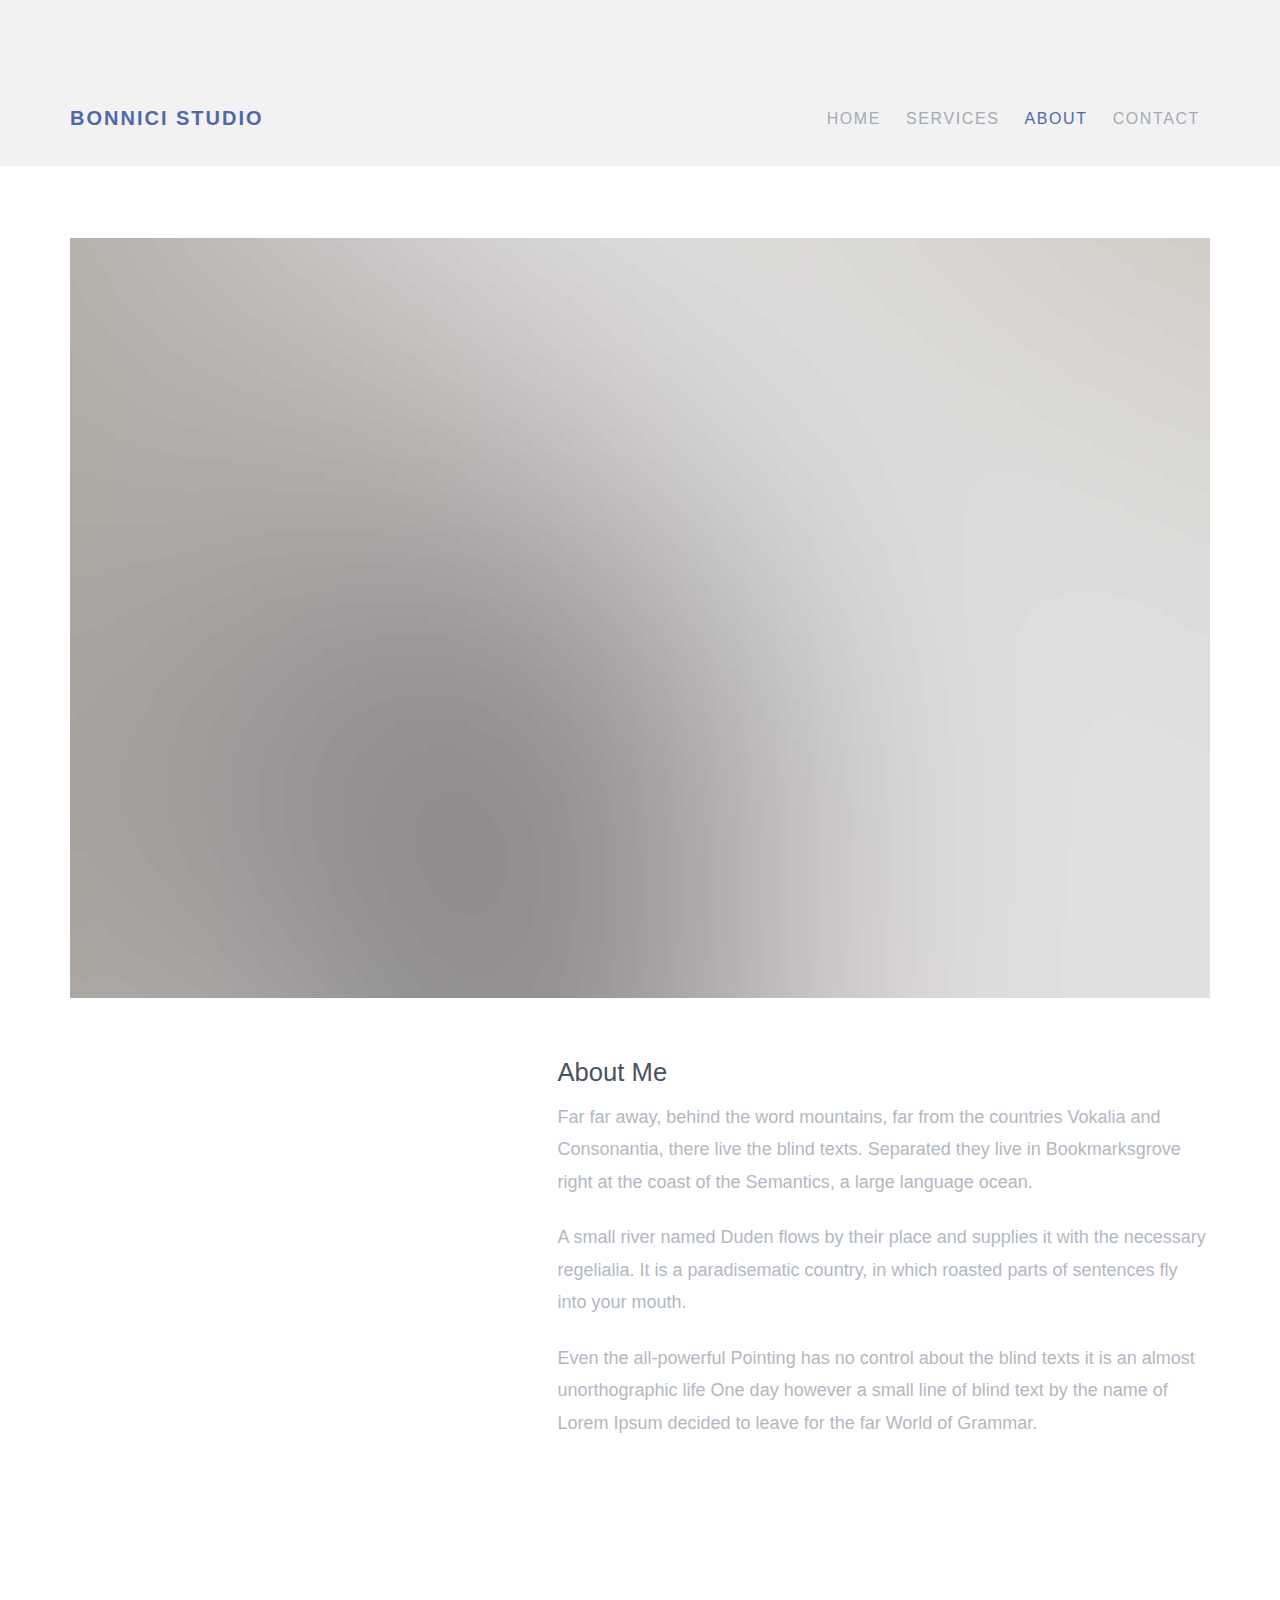
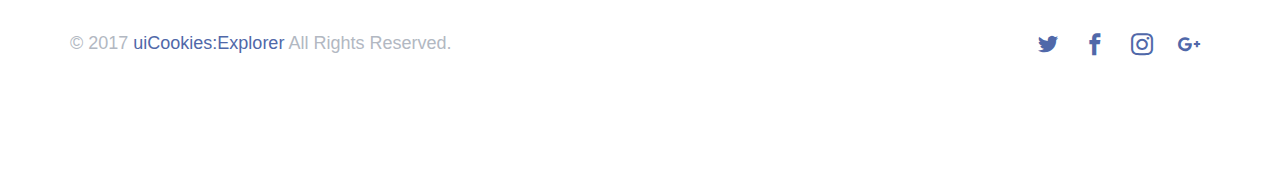
==== commit e21b4c19: "type" ====
--- a/about.html
+++ b/about.html
@@ -8,7 +8,6 @@
     <meta name="keywords" content="free website templates, free bootstrap themes, free template, free bootstrap, free website template">
     
     <link href="https://fonts.googleapis.com/css?family=Forum" rel="stylesheet">
-    <link href="https://fonts.googleapis.com/css?family=Abel" rel="stylesheet">
     <link rel="stylesheet" href="css/styles-merged.css">
     <link rel="stylesheet" href="css/style.min.css">
     <link rel="stylesheet" href="css/custom.css">
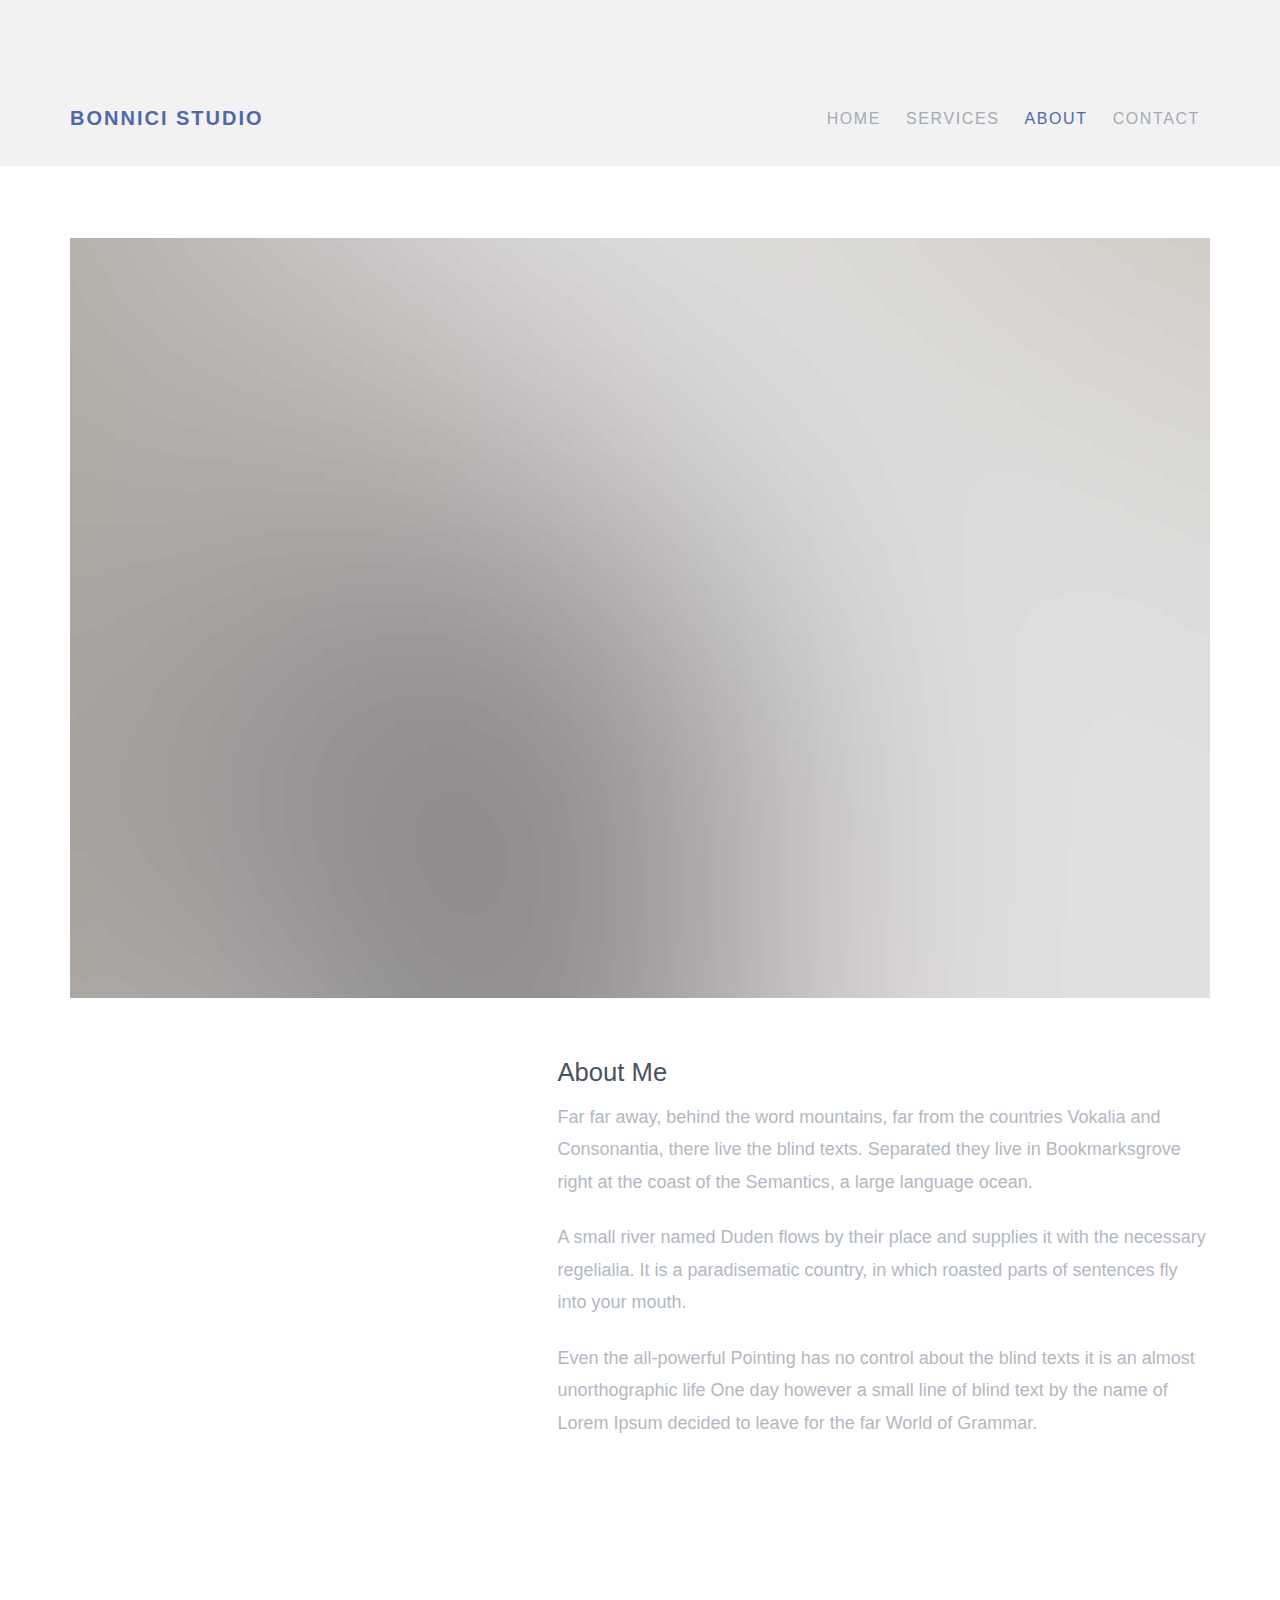
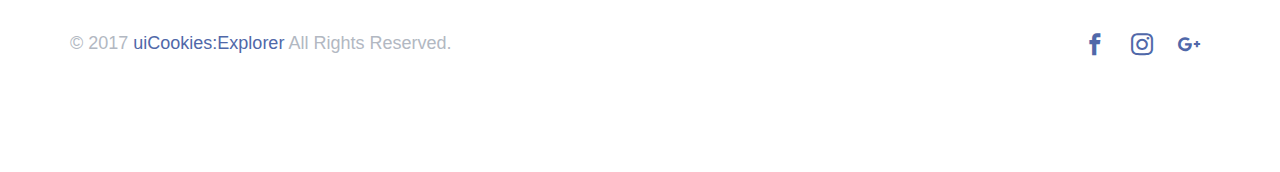
==== commit 8f1d7ae5: "link" ====
--- a/about.html
+++ b/about.html
@@ -77,8 +77,7 @@
         <div class="col-md-12">
           <p class="probootstrap-copyright">&copy; 2017 <a href="https://uicookies.com/">uiCookies:Explorer</a> All Rights Reserved.</p>
           <ul class="probootstrap-social">
-            <li><a href="#"><i class="icon-twitter"></i></a></li>
-            <li><a href="#"><i class="icon-facebook2"></i></a></li>
+            <li><a href="https://www.facebook.com/bonnicidesigns/"><i class="icon-facebook2"></i></a></li>
             <li><a href="#"><i class="icon-instagram2"></i></a></li>
             <li><a href="#"><i class="icon-google-plus"></i></a></li>
           </ul>
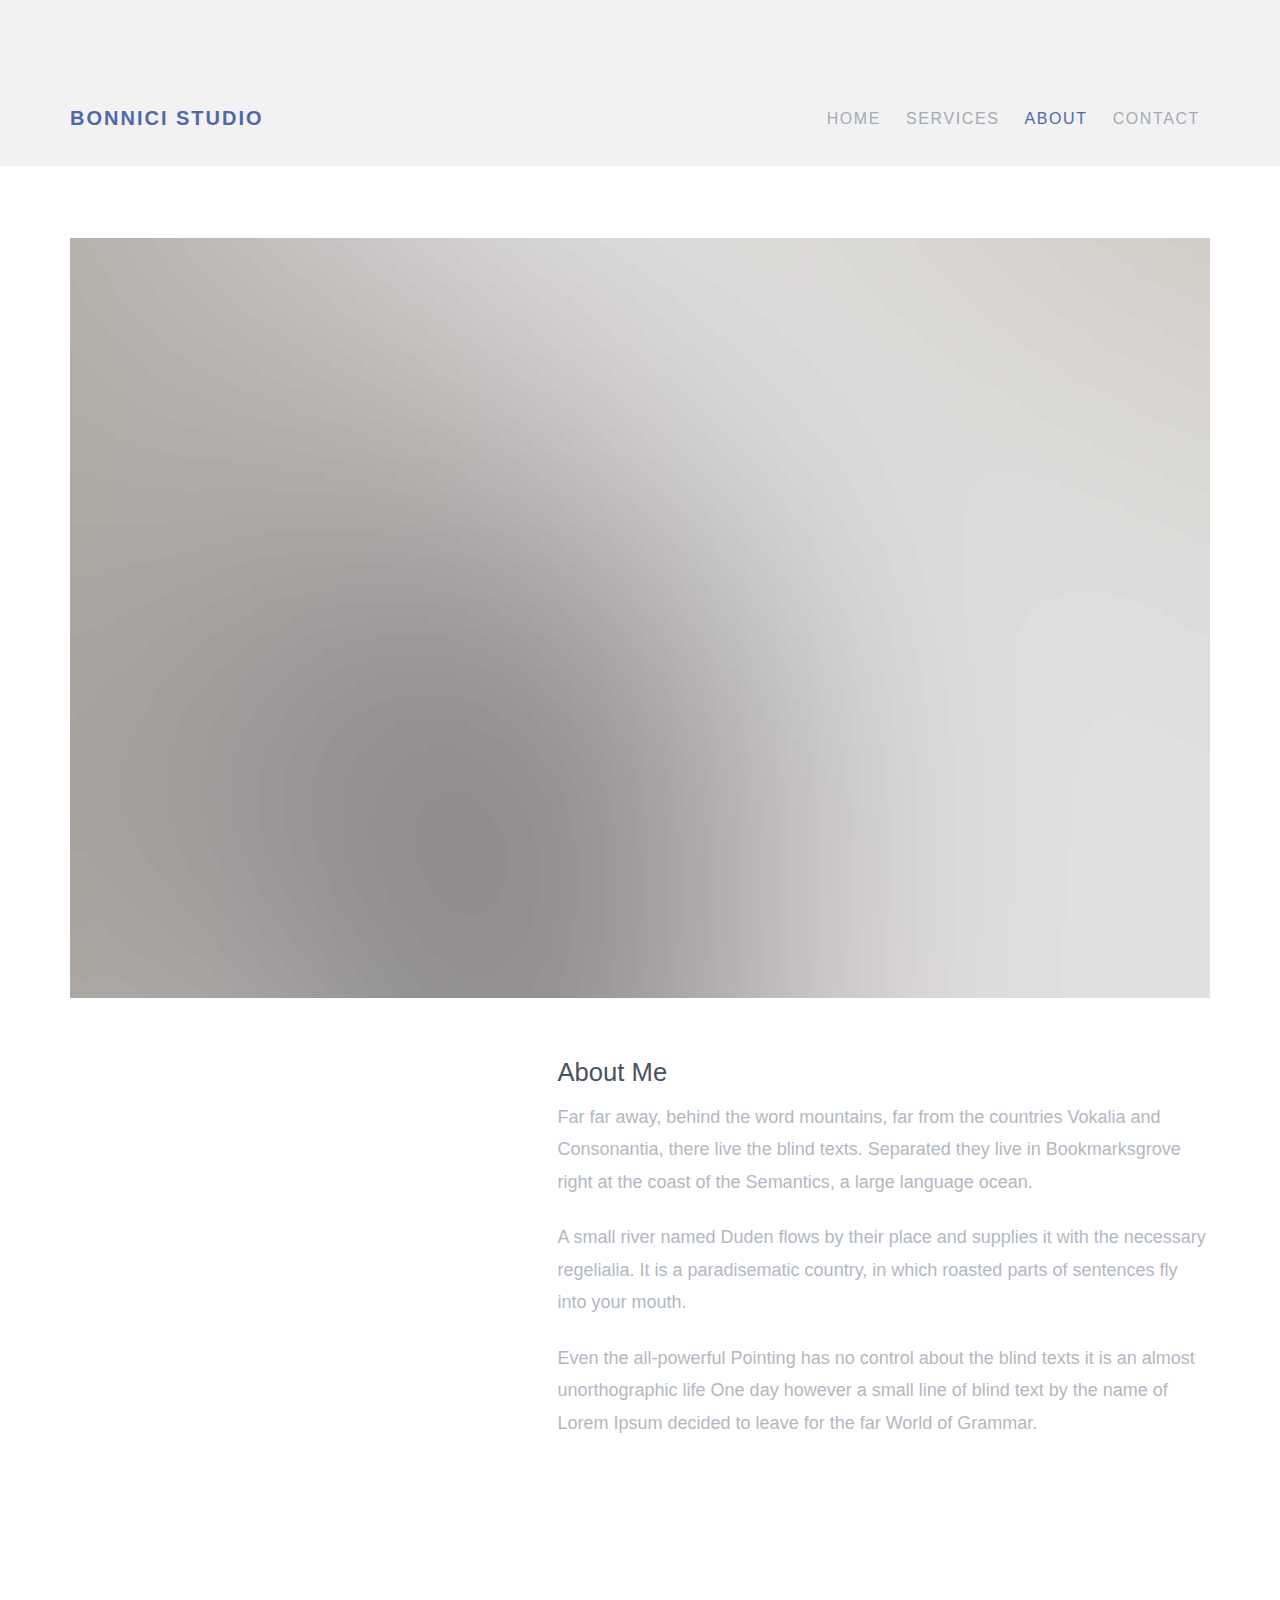
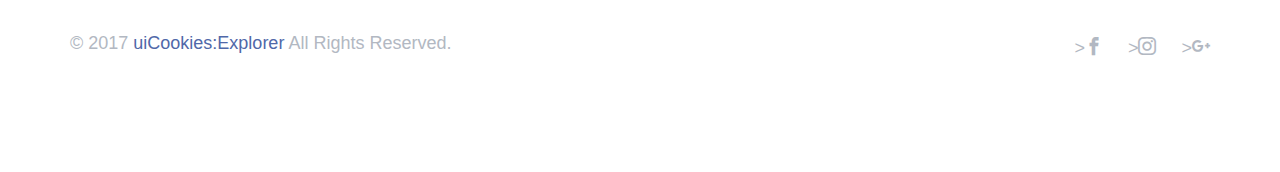
==== commit 5f2cea20: "new tab code" ====
--- a/about.html
+++ b/about.html
@@ -77,9 +77,9 @@
         <div class="col-md-12">
           <p class="probootstrap-copyright">&copy; 2017 <a href="https://uicookies.com/">uiCookies:Explorer</a> All Rights Reserved.</p>
           <ul class="probootstrap-social">
-            <li><a href="https://www.facebook.com/bonnicidesigns/"><i class="icon-facebook2"></i></a></li>
-            <li><a href="#"><i class="icon-instagram2"></i></a></li>
-            <li><a href="#"><i class="icon-google-plus"></i></a></li>
+            <li><a href="https://www.facebook.com/bonnicidesigns/" target="_blank"></a>><i class="icon-facebook2"></i></a></li>
+            <li><a href="https://www.instagram.com/tamarrabonnici/" target="_blank"></a>><i class="icon-instagram2"></i></a></li>
+            <li><a href="#" target="_blank"></a>><i class="icon-google-plus"></i></a></li>
           </ul>
         </div>
       </div>
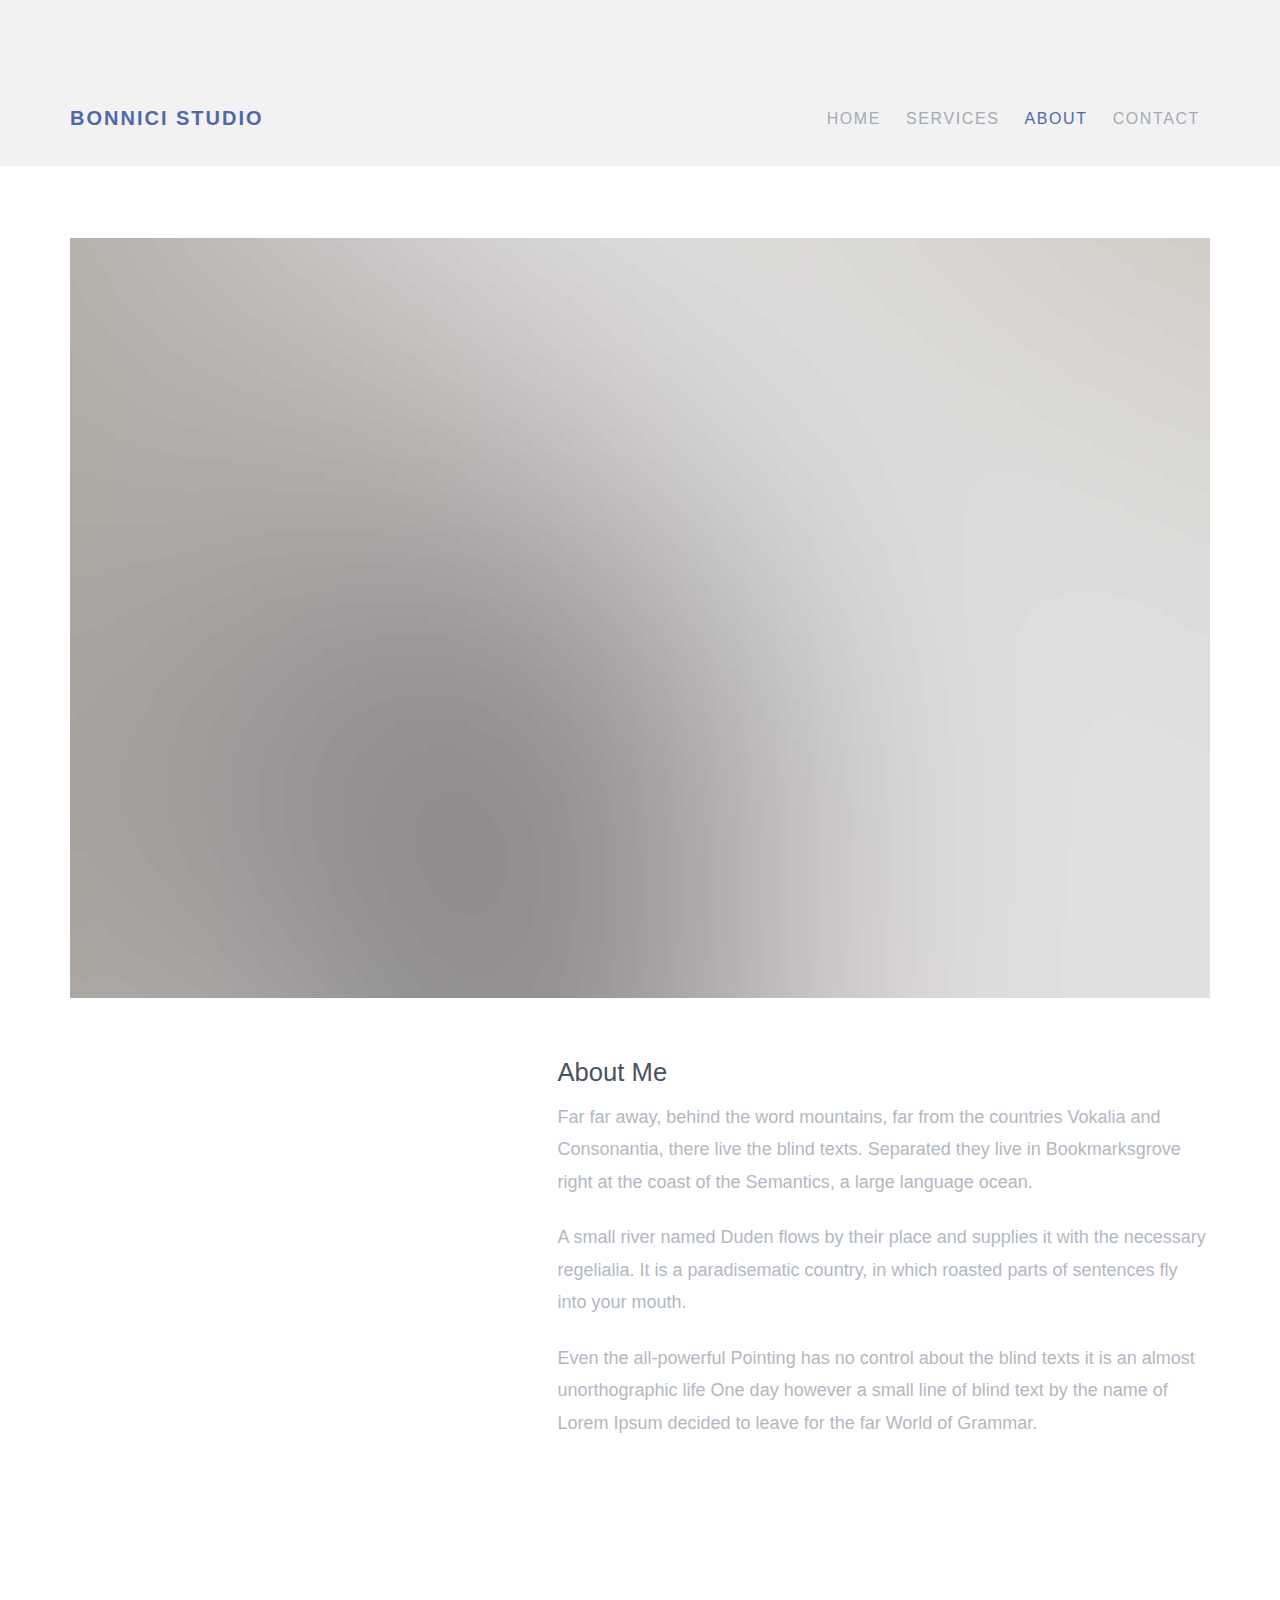
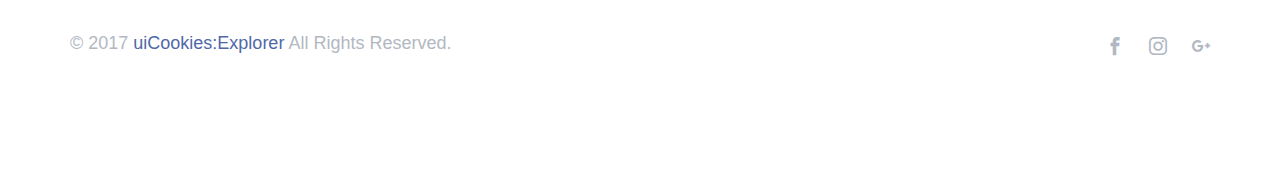
==== commit b6b26c08: "link" ====
--- a/about.html
+++ b/about.html
@@ -77,9 +77,9 @@
         <div class="col-md-12">
           <p class="probootstrap-copyright">&copy; 2017 <a href="https://uicookies.com/">uiCookies:Explorer</a> All Rights Reserved.</p>
           <ul class="probootstrap-social">
-            <li><a href="https://www.facebook.com/bonnicidesigns/" target="_blank"></a>><i class="icon-facebook2"></i></a></li>
-            <li><a href="https://www.instagram.com/tamarrabonnici/" target="_blank"></a>><i class="icon-instagram2"></i></a></li>
-            <li><a href="#" target="_blank"></a>><i class="icon-google-plus"></i></a></li>
+            <li><a href="https://www.facebook.com/bonnicidesigns/" target="_blank"></a><i class="icon-facebook2"></i></a></li>
+            <li><a href="https://www.instagram.com/tamarrabonnici/" target="_blank"></a><i class="icon-instagram2"></i></a></li>
+            <li><a href="#" target="_blank"></a><i class="icon-google-plus"></i></a></li>
           </ul>
         </div>
       </div>
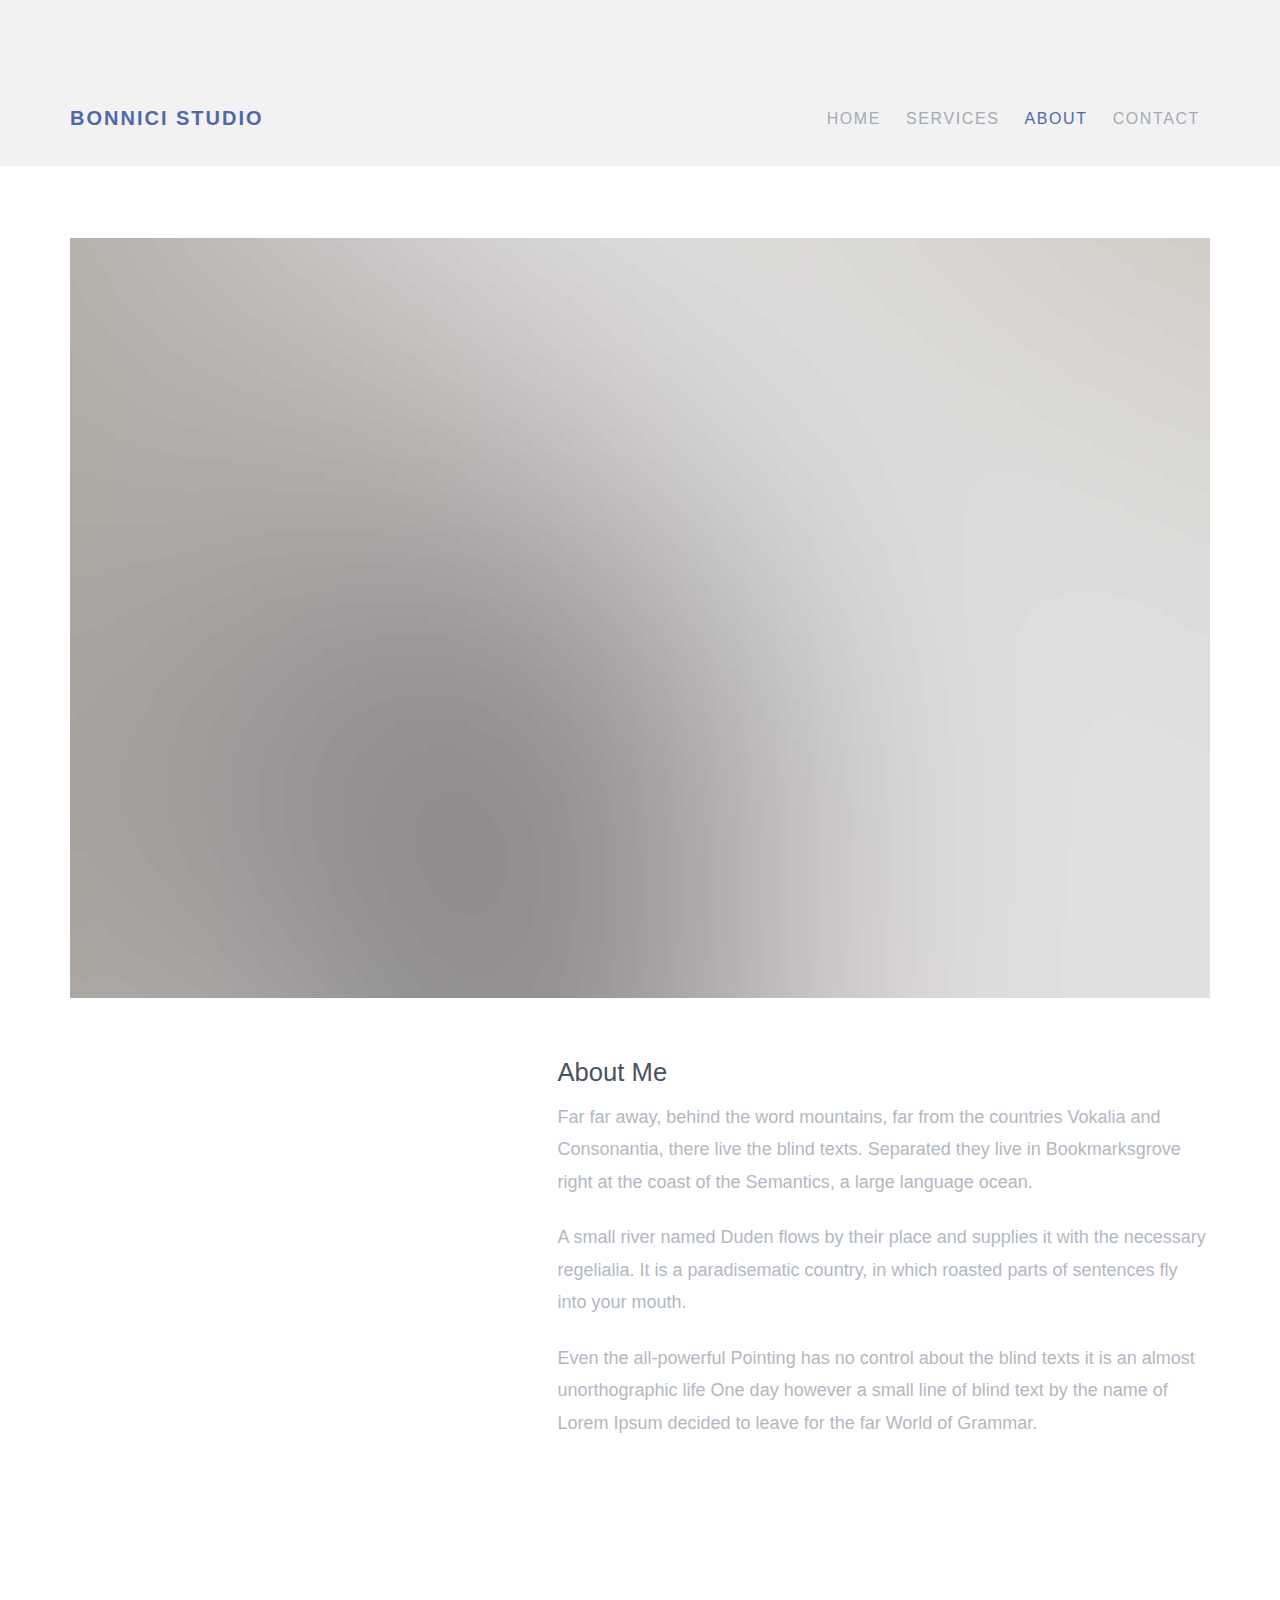
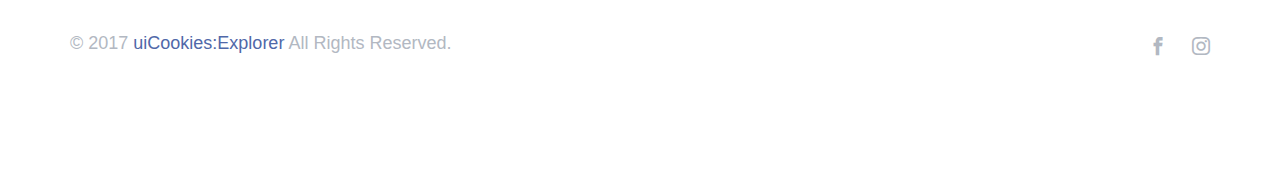
==== commit ef6c1bc4: "text" ====
--- a/about.html
+++ b/about.html
@@ -79,7 +79,6 @@
           <ul class="probootstrap-social">
             <li><a href="https://www.facebook.com/bonnicidesigns/" target="_blank"></a><i class="icon-facebook2"></i></a></li>
             <li><a href="https://www.instagram.com/tamarrabonnici/" target="_blank"></a><i class="icon-instagram2"></i></a></li>
-            <li><a href="#" target="_blank"></a><i class="icon-google-plus"></i></a></li>
           </ul>
         </div>
       </div>
